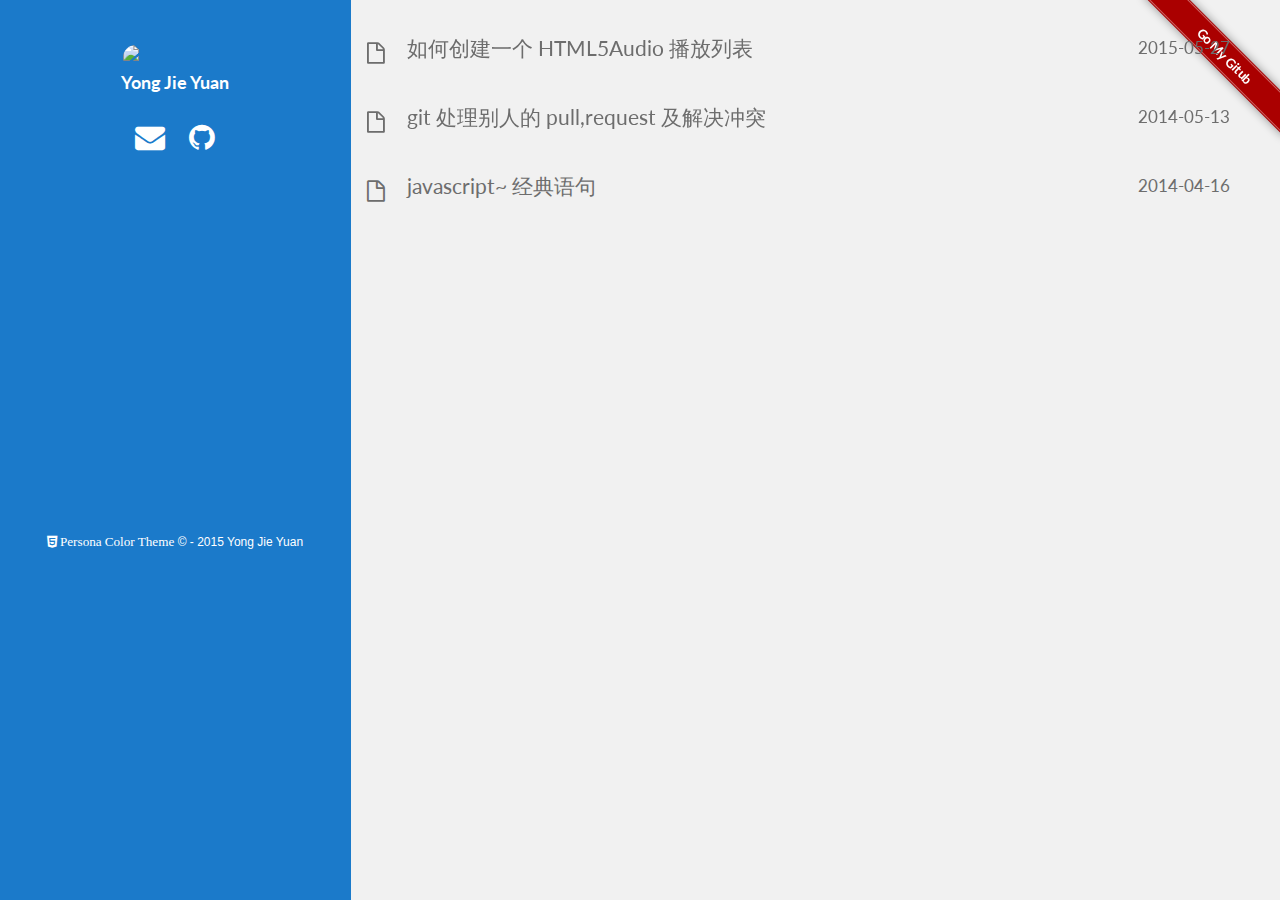
==== index.html @ be74bf7d "Site updated: 2015-05-27 18:05:53" ====
<!DOCTYPE HTML>
<html>
<head>
  <meta charset="utf-8">
  <meta name="mobile-web-app-capable" content="yes">

  <meta name="apple-mobile-web-app-capable" content="yes">
  <link rel="apple-touch-icon" href="https://avatars1.githubusercontent.com/u/5298951?s=460">
  <meta name="apple-mobile-web-app-status-bar-style" content="black-translucent">
  <link rel="apple-touch-startup-image" href="https://avatars1.githubusercontent.com/u/5298951?s=460">

  
  <title>shadylambda</title>
  <meta name="author" content="Yong Jie Yuan">
  
  
  <meta name="viewport" content="width=device-width, initial-scale=1, maximum-scale=1">

  
  <meta property="og:site_name" content="shadylambda"/>

  
    <meta property="og:image" content="undefined"/>
  

  <link href="/icon.ico" rel="icon">
  <link rel="alternate" href="/atom.xml" title="shadylambda" type="application/atom+xml">
  <link rel="stylesheet" href="/css/style.css" media="screen" type="text/css">
  <link rel="stylesheet" href="/css/forkit.css" media="screen" type="text/css">
  
    <link href="/css/animate.css" rel="stylesheet">
  
  
    <script src="/js/jquery-2.0.3.min.js"></script>
  
  <!--[if lt IE 9]><script src="//html5shiv.googlecode.com/svn/trunk/html5.js"></script><![endif]-->



</head>


<body>
<!--[if lt IE9]>
<script>
alert("Please Update Your IE \n请升级您的IE浏览器");
</script>
< ![endif]-->
  <header id="header" class="header header--fixed hide-from-print animated slideInDown"><div class="alignleft backtohome">
  <a href="/">
    <img id="icon-photo-small" class="personal-photo  animated rotateIn" src="https://avatars1.githubusercontent.com/u/5298951?s=460" alt="Yong Jie Yuan">
  </a>
  <h1 id="title-mini" class=""><a href="/">shadylambda</a></h1>
</div>
<a target="_blank" id="mini-toggle" class="more icon alignright"></a>
<nav id="main-nav" class="alignright animated slideInRight">

    
      <a target="_blank" class="icon email" href="mailto:ljkfgh2008@gmail.com"></a>
    
    
    
    
    
      <a target="_blank" class="icon github" href="http://github.com/ljkfgh2008"></a>
    
    
    
    
    
    
    
  <div class="clearfix"></div>
</nav>

</header>
  <aside id="sidebar" class="alignleft animated slideInLeft"><div class="personal-info">
  <figure>
    
    <div  class="backtohome">
      <a href="/">
        <img id="icon-photo-normal" class="personal-photo animated rotateIn" src="https://avatars1.githubusercontent.com/u/5298951?s=460" alt="Yong Jie Yuan">
      </a>
    </div>
    
    <figcaption>
      <h3 class=>Yong Jie Yuan</h3>
      <p></p>
    </figcaption>
  </figure>
  <section class="social">
    
      <a target="_blank" class="icon email depth" href="mailto:ljkfgh2008@gmail.com"></a>
    
    
    
    
    
      <a target="_blank" class="icon github depth" href="http://github.com/ljkfgh2008"></a>
    
    
    
    
    
    
    
  </section>
</div>
<div class="theme-info">
  <a target="_blank" href="https://github.com/heruoxin/hexo-persona-color" class="html5"> Persona Color Theme</a> 
  &copy; - 2015 Yong Jie Yuan
  
</div>
</aside>
  <div id="content" class="inner">
    <p id="header-fix"></p>
    <div id="main-col" class="alignright"><div id="wrapper">
  <div class="archive titlelist">
  <a class="forkit" data-text="Go My Gitub" data-text-detached="Drag down >" href="https://github.com/ljkfgh2008">
  </a>
    <article class="post">
      <div class="post-content animated fadeIn">
        <header>
            
              <div class="icon depth"><a href="/2015/05/27/如何创建一个HTML5Audio播放列表/"> </a></div>
              <h2 class="depth title" ><a class="animated" href="/2015/05/27/如何创建一个HTML5Audio播放列表/">如何创建一个HTML5Audio播放列表</a></h2>
            
            <time class="time title depth" datetime="2015-05-27T06:28:33.000Z">2015-05-27</time>
          </header>
      </div>
    </article>
  </div>

  <div class="archive titlelist">
  <a class="forkit" data-text="Go My Gitub" data-text-detached="Drag down >" href="https://github.com/ljkfgh2008">
  </a>
    <article class="post">
      <div class="post-content animated fadeIn">
        <header>
            
              <div class="icon depth"><a href="/2014/05/13/git处理别人的pullrequest及解决冲突/"> </a></div>
              <h2 class="depth title" ><a class="animated" href="/2014/05/13/git处理别人的pullrequest及解决冲突/">git处理别人的pull,request及解决冲突</a></h2>
            
            <time class="time title depth" datetime="2014-05-13T05:19:36.000Z">2014-05-13</time>
          </header>
      </div>
    </article>
  </div>

  <div class="archive titlelist">
  <a class="forkit" data-text="Go My Gitub" data-text-detached="Drag down >" href="https://github.com/ljkfgh2008">
  </a>
    <article class="post">
      <div class="post-content animated fadeIn">
        <header>
            
              <div class="icon depth"><a href="/2014/04/16/javascript~经典语句/"> </a></div>
              <h2 class="depth title" ><a class="animated" href="/2014/04/16/javascript~经典语句/">javascript~经典语句</a></h2>
            
            <time class="time title depth" datetime="2014-04-16T06:32:36.000Z">2014-04-16</time>
          </header>
      </div>
    </article>
  </div>




  <div class="animated fadeIn" idplus="如何创建一个HTML5Audio播放列表" style="display: none;">
    <div idplusp="如何创建一个HTML5Audio播放列表">
      <article class="post">
  
    <div class="gallery">
  <div class="photoset">
    
      <img s1c="">
    
  </div>
  <div class="control">
    <div class="prev"></div>
    <div class="next"></div>
  </div>
</div>
  
  <div class="post-content">
    <header>
      
        <div class="icon depth"></div>
        <time class="depth" datetime="2015-05-27T06:28:33.000Z"><a href="#">2015-05-27</a></time>
      
      
  
    <h1 class="depth title">如何创建一个HTML5Audio播放列表</h1>
  

    </header>
    <div class="entry depth">
      
        
      
    </div>
    <footer>
      
        
        
        
      
      <div class="clearfix"></div>
    </footer>
  </div>
</article>



      
    </div>
  </div>



  <div class="animated fadeIn" idplus="git处理别人的pull,request及解决冲突" style="display: none;">
    <div idplusp="git处理别人的pull,request及解决冲突">
      <article class="post">
  
    <div class="gallery">
  <div class="photoset">
    
      <img s1c="">
    
  </div>
  <div class="control">
    <div class="prev"></div>
    <div class="next"></div>
  </div>
</div>
  
  <div class="post-content">
    <header>
      
        <div class="icon depth"></div>
        <time class="depth" datetime="2014-05-13T05:19:36.000Z"><a href="#">2014-05-13</a></time>
      
      
  
    <h1 class="depth title">git处理别人的pull,request及解决冲突</h1>
  

    </header>
    <div class="entry depth">
      
        <h2 id="当项目比较庞大的时候_有人修改了你的代码_这样在github中就不能够自动merge了">当项目比较庞大的时候 有人修改了你的代码 这样在github中就不能够自动merge了</h2><h4 id="所以你要手动修改冲突_首先安装gitbash_gitclone你的项目(这是废话)_之后按着下面的命令输入">所以你要手动修改冲突 首先安装gitbash gitclone你的项目(这是废话) 之后按着下面的命令输入</h4><pre>git checkout -b 某人-master master</pre>

<pre>git pull https//github.com/某人的/某项目的.git master</pre>

<h4 id="命令行还是会提示冲突_解决冲突很简单">命令行还是会提示冲突 解决冲突很简单</h4><h4 id="在同步代码的过程中,git会自动检查冲突,并自动合并。最好是修改同一个文件,但这种情况不是每次发生。在这样情况下，git会进行非冲突合并，这时候在调用_git_pull_的时候，git会尝试进行非冲突合并">在同步代码的过程中,git会自动检查冲突,并自动合并。最好是修改同一个文件,但这种情况不是每次发生。在这样情况下，git会进行非冲突合并，这时候在调用 git pull 的时候，git会尝试进行非冲突合并</h4><h4 id="有冲突的时候git会把修改值跟svn一样的呈现">有冲突的时候git会把修改值跟svn一样的呈现</h4><pre><<<<<<< HEAD
It's not a project cool enough for you to enjoy the code but a mix of my thoughts in the year 2012~2013. I didn't know where the project leads to. Hope it will became useful after practice.
=======
It's not a project cool enough for you to enjoy the code but it's a mix of my thoughts in the year 2012~2013. I didn't know where the project leads to. Hope it will became useful after practice.
>>>>>>> 2b41083cf969979d8e4a1eedc987976af544d129</pre>

<h4 id="=======以上是HEAD_=======一下是修改的_这时候用户可选择保留远程或本地的修改或者都不要">=======以上是HEAD =======一下是修改的  这时候用户可选择保留远程或本地的修改或者都不要</h4><h4 id="把文件修改好后_把head_&gt;&gt;&gt;&lt;&lt;&lt;_这样的删掉就好了_冲突修改好就可以正常的提交">把文件修改好后 把head &gt;&gt;&gt;&lt;&lt;&lt; 这样的删掉就好了 冲突修改好就可以正常的提交</h4><pre>git commit -a 
git checkout master //切换到自己的分支
git merge 某人-master //把那个人的分支merge到你的主干上
git push origin master //push
</pre>
      
    </div>
    <footer>
      
        
        
        
      
      <div class="clearfix"></div>
    </footer>
  </div>
</article>



      
    </div>
  </div>



  <div class="animated fadeIn" idplus="javascript~经典语句" style="display: none;">
    <div idplusp="javascript~经典语句">
      <article class="post">
  
    <div class="gallery">
  <div class="photoset">
    
      <img s1c="">
    
  </div>
  <div class="control">
    <div class="prev"></div>
    <div class="next"></div>
  </div>
</div>
  
  <div class="post-content">
    <header>
      
        <div class="icon depth"></div>
        <time class="depth" datetime="2014-04-16T06:32:36.000Z"><a href="#">2014-04-16</a></time>
      
      
  
    <h1 class="depth title">javascript~经典语句</h1>
  

    </header>
    <div class="entry depth">
      
        <div class="article">
<p>1.取整同时转成数值型</p>
<pre>
    10.567890|0
    //结果：10
    10.567890^0
    //结果：10
    -2.23456789|0
    //结果：-2
    ~~-2.23456789|0
    //结果：-2
</pre>

<p>2.日期转数值</p>
<pre>
    var d = +new Date(); //1295698416792
</pre>
    <p>3. 类数组对象转数组</p>
<pre>
   var arr = [].slice.call(arguments)
</pre>
    <p>4. 漂亮的随机码</p>
<pre>
  Math.random().toString(16).substring(2); //14位
  Math.random().toString(36).substring(2); //11位
</pre>
<p>5. 合并数组</p>
<pre>
    var a = [1,2,3];
    var b = [4,5,6];
    Array.prototype.push.apply(a, b);
    uneval(a); //[1,2,3,4,5,6]
</pre>
<p>6. 用0补全位数</p>
<pre>
    function prefixInteger(num, length) {
        return (num / Math.pow(10, length)).toFixed(length).substr(2);
    }
</pre>
<p>7. 交换值</p>
<pre>a=[b,b=a][0];</pre>
<p>8. 将一个数组插入另一个数组的指定位置</p>
<pre>
    var a = [1,2,3,7,8,9];
    var b = [4,5,6];
    var insertIndex = 3;
    a.splice.apply(a, Array.concat(insertIndex, 0, b));
    // a: 1,2,3,4,5,6,7,8,9
</pre>
<p>9. 删除数组元素</p>
<pre>
    var a = [1,2,3,4,5];
    a.splice(3,1);
</pre>
<p>10. 快速取数组最大和最小值</p>
<pre>
    Math.max.apply(Math, [1,2,3]) //3
    Math.min.apply(Math, [1,2,3]) //1
</pre>
<p>11. 条件判断</p>
<pre>
    var a = b && 1;
    相当于
    if (b) {
         a = 1
    }
    var a = b || 1;
    相当于
    if (b) {
         a = b;
    } else {
          a = 1;
    }
</pre>
<p>判断IE</p>
<pre>
    var ie = /*@cc_on !@*/false;
</pre>
<p>12.Js 生成UUID</p>
<pre>
function guidGenerator() {
    var S4 = function() {
       return (((1+Math.random())*0x10000)|0).toString(16).substring(1);
    };
    return (S4()+S4()+"-"+S4()+"-"+S4()+"-"+S4()+"-"+S4()+S4()+S4());
}
document.write(guidGenerator());
</pre>	
</div>
      
    </div>
    <footer>
      
        
        
        
      
      <div class="clearfix"></div>
    </footer>
  </div>
</article>



      
    </div>
  </div>






  <script>
  $(".archive").click(function (e) {
      if ($("title").text() == "shadylambda" || $("title").text() == "Tag Cloud | shadylambda" ){
          if (e.target.href){
              $(".animated:contains(\'"+e.target.text+"\')").addClass("bounceOut");
              setTimeout(function(){
                  var pageTitle=e.target.text;
                  loadpage(pageTitle);
                  $(".animated:contains(\'"+e.target.text+"\')").removeClass("bounceOut");
                  history.pushState( pageTitle, $("title").text(), e.target.href);
              }, 500);
          }
      }
      return false;
  });
  </script>
  <script>
  $(".backtohome").click(function (e) {
      if ($("title").text() != "shadylambda"){
          //go back to home
          setTimeout(function(){
              loadpage();
              history.pushState( null, $("title").text(), "/");
          }, 150);
      } else {
          //go to tag cloud
          loadpage("#tag");
          history.pushState( "#tag", $("title").text(), "#tag");
      }
      return false;
  });
  </script>

  <script>
  function loadpage(pageTitle) {
      if (!pageTitle){
          //home
          $('#myCanvasContainer').css("display","none");
          $("title").text("shadylambda");
          $("[idplus]").css("display","none");
          $(".titlelist").css("display","");
      } else if (pageTitle.indexOf("#tag")>=0 ) {
          //tagcloud
          $('#myCanvasContainer').css("display","");
          $("[idplus]").css("display","none");
          $(".titlelist").css("display","none");
          $("title").text("Tag Cloud | shadylambda");
      } else {
          //pages
          $('#myCanvasContainer').css("display","none");
          $("title").text(pageTitle + " | shadylambda");
          var pageIDplus=pageTitle.replace(/\s+/g,"")
          $(".titlelist").css("display","none");
          $("[idplus=\'" + pageIDplus +"\']" ).css("display","");
          $("[idplusp=\'" + pageIDplus +"\']" ).replaceWith($("[idplus=\'" + pageIDplus +"\']").html().replace(/img\ s1c/g, "img src"));
      }
  };
  </script>
  <script>
  window.addEventListener('popstate', function(e) {
      if (location.href.indexOf("#comment") > 0){
          location.reload();
      }else {
          loadpage(e.state);
      }
      },false);
  </script>




<nav id="pagination" class="titlelist">
  
  
  <div class="clearfix"></div>
</nav>

</div></div>
    <div class="clearfix"></div>
  </div>

  <footer id="footer" class="inner"></footer>
  <script src="/js/headroom.min.and.gallery.js"></script>
<script src="/js/forkit.js"></script>
<script>
$("#mini-toggle").click(function () {
    $( "#main-nav" ).css("display","inline");
    setTimeout(function(){
        $( "#main-nav" ).removeClass("slideInRight").addClass("slideOutRight");
    }, 3000);
    setTimeout(function(){
        $( "#main-nav" ).css("display","");
        $( "#main-nav" ).removeClass("slideOutRight").addClass("slideInRight");
    }, 3555);
});
</script>

<script>
$("#header").headroom({
  "tolerance": 0,
  "offset": 200,
  "classes": {
    "initial": "",
    "pinned": "slideInDown",
    "unpinned": "slideOutUp"
  }
});
$("#header").headroom("destroy");
console.log("正在学习ing......")
</script>

<script>
$("a").click(function () {
    $( "#icon-photo-small"  ).removeClass( "rotateIn" ).addClass( "rotateOut" );
    $( "#icon-photo-normal" ).removeClass( "rotateIn" ).addClass( "rotateOut" );
    setTimeout(function(){
        $( "#icon-photo-small"  ).removeClass( "rotateOut" ).addClass( "rotateIn" );
        $( "#icon-photo-normal" ).removeClass( "rotateOut" ).addClass( "rotateIn" );
    }, 900);
});
</script>


<script type="text/javascript">
  var _gaq = _gaq || [];
  _gaq.push(['_setAccount', 'UA-46393541-1']);
  _gaq.push(['_trackPageview']);

  (function() {
    var ga = document.createElement('script'); ga.type = 'text/javascript'; ga.async = true;
    ga.src = ('https:' == document.location.protocol ? 'https://ssl' : 'http://www') + '.google-analytics.com/ga.js';
    var s = document.getElementsByTagName('script')[0]; s.parentNode.insertBefore(ga, s);
  })();
</script>


<!--[if lt IE 9]><script src="/js/excanvas.js"></script><![endif]-->
<script src="/js/jquery.tagcanvas.min.js"></script>
 <script type="text/javascript">
 $(document).ready(function() {
   if( ! $('#myCanvas').tagcanvas({
     textColour : '#6d6d6d',
     outlineThickness : 1,
     textHeight: 20,
     maxSpeed : 0.04,
     depth : 0.75
   })) {
     // TagCanvas failed to load
     $('#myCanvasContainer').hide();
   }
   // your other jQuery stuff here...
 });
 </script>


<script src="/js/pangu.js"></script>
<script>pangu.page_spacing();</script>



<script src="/js/jquery.imagesloaded.min.js"></script>


<link rel="stylesheet" href="/fancybox/jquery.fancybox.css" media="screen" type="text/css">
<script src="/fancybox/jquery.fancybox.pack.js"></script>
<script type="text/javascript">
(function($){
  $('.fancybox').fancybox();
})(jQuery);
</script>



</body>
</html>
---- css/style.css ----
@import url("//fonts.googleapis.com/css?family=Lato:400,400italic");
@font-face {
  font-family: 'FontAwesome';
  font-style: normal;
  font-weight: normal;
  src: url("font/fontawesome-webfont.eot?#iefix") format('embedded-opentype'), url("font/fontawesome-webfont.woff") format('woff'), url("font/fontawesome-webfont.ttf") format('truetype'), url("font/fontawesome-webfont.svg#FontAwesomeRegular") format('svg');
}
.depth {
  color: #6d6d6d;
}
* {
  margin: 0;
  padding: 0;
}
body {
  background: #f1f1f1;
  color: #6d6d6d;
  font-family: "Helvetica Neue", "Helvetica", Arial, sans-serif;
  font-size: 14px;
  text-shadow: 0 0 1px transparent;
}
@media screen and (max-width: 1260px) {
  body {
    margin: 0 30px;
  }
}
@media screen and (max-width: 600px) {
  body {
    font-size: 13px;
    margin: 0 10px;
  }
}
h1,
h2,
h3,
h4,
h5,
h6 {
  font-family: "Lato", Helvetica Neue, Helvetica, Arial, sans-serif;
}
h1 {
  font-size: 1.8em;
}
h2 {
  font-size: 1.5em;
}
h3 {
  font-size: 1.3em;
}
a {
  text-decoration: none;
  color: #1b7aca;
}
a:hover {
  text-decoration: underline;
}
.alignleft {
  float: left;
}
.alignright {
  float: right;
}
.clearfix {
  zoom: 1;
}
.clearfix:before,
.clearfix:after {
  content: "";
  display: table;
}
.clearfix:after {
  clear: both;
}
.inner {
  width: 1200px;
  margin: 0 auto;
}
@media screen and (max-width: 1260px) {
  .inner {
    width: 100%;
  }
}
#main-col {
  width: 900px;
  overflow: auto;
}
@media screen and (max-width: 1260px) {
  #main-col {
    max-width: 70%;
  }
}
@media screen and (max-width: 900px) {
  #main-col {
    max-width: 66.5%;
  }
}
@media screen and (max-width: 800px) {
  #main-col {
    max-width: 100%;
    margin-right: 0;
    float: none;
  }
}
@media screen and (max-width: 800px) {
  #wrapper {
    margin-right: 0;
  }
}
#wrapper #myCanvasContainer {
  margin-left: auto;
  margin-right: auto;
  width: 500px;
}
p {
  text-indent: 2em;
}
#header-fix {
  height: 25px;
}
@media screen and (max-width: 800px) {
  #header-fix {
    height: 75px;
  }
}
#header {
  width: 100%;
  position: fixed;
  left: 0px;
  z-index: 9999;
  background-color: #1b7aca;
  height: 66px;
}
@media screen and (min-width: 801px) {
  #header {
    display: none;
  }
}
#header a {
  color: #fff;
}
#header a:hover {
  color: #fff;
}
@media screen and (max-width: 450px) {
  #header .personal-info-mini,
  #header #title-mini {
    font-size: 2.3em;
  }
}
#header h1 {
  display: inline;
  position: relative;
  left: 20px;
  color: #6d6d6d;
  font-weight: normal;
  font-size: 2.5em;
  line-height: 1;
}
#header h2 {
  font-weight: normal;
  font-size: 0.9em;
  line-height: 1;
  margin-top: 10px;
}
#header .personal-photo {
  position: relative;
  left: 15px;
  top: 10px;
  -webkit-border-radius: 50px;
  border-radius: 50px;
  height: 50px;
  width: 50px;
}
#header #main-nav {
  font-family: "Lato", Helvetica Neue, Helvetica, Arial, sans-serif;
}
@media screen and (max-width: 501px) {
  #header #main-nav {
    display: none;
    top: 5px;
  }
}
#header #main-nav ul {
  list-style: none;
}
#header #main-nav ul li {
  float: left;
  margin-left: 30px;
}
#header #main-nav .icon {
  position: relative;
  background-color: #1b7aca;
  font: 1.1em FontAwesome;
  margin: 0 auto;
  padding: 10px;
  text-decoration: none;
  color: #fff;
}
@media screen and (min-width: 600px) {
  #header #main-nav .icon {
    font-size: 30px;
    top: 18px;
  }
}
@media screen and (max-width: 601px) {
  #header #main-nav .icon {
    font-size: 28px;
    top: 20px;
  }
}
#header #main-nav .icon:hover {
  color: #6d6d6d;
}
#header #main-nav .github:before {
  content: "\f09b";
}
#header #main-nav .googleplus:before {
  content: "\f0d4";
}
#header #main-nav .zhihu:before {
  content: "知";
}
#header #main-nav .facebook:before {
  content: "\f082";
}
#header #main-nav .twitter:before {
  content: "\f099";
}
#header #main-nav .email:before {
  content: "\f0e0";
}
#header #main-nav .weibo:before {
  content: "\f18a";
}
#header #main-nav .renren:before {
  content: "\f18b";
}
#header #main-nav .pinterest:before {
  content: "\f0d3";
}
#header #main-nav .linkedin:before {
  content: "\f0e1";
}
#header #main-nav .instagram:before {
  content: "\f16d";
}
.more {
  display: none;
  text-decoration: none;
  position: relative;
  font: 2.1em FontAwesome;
  margin: 0 auto;
  padding: 10px;
  top: 18px;
  text-decoration: none;
  color: #fff;
}
.more:before {
  content: "\f0c9";
}
.more:hover {
  color: #c0c0c0;
  text-decoration: none;
}
.more:link {
  color: #c0c0c0;
  text-decoration: none;
}
@media screen and (max-width: 501px) {
  .more {
    display: inline;
  }
}
article.page {
  padding-left: 20px;
}
@media screen and (max-width: 600px) {
  article.page {
    padding-left: 10px;
  }
}
article.page .icon {
  display: none;
}
article.post .icon:before {
  content: '\f016';
}
article.photo .icon:before {
  content: '\f030';
}
article.link .icon:before {
  content: '\f0c1';
}
article.link .title a:after {
  content: '\f08e';
  color: #999;
  font: 12px FontAwesome;
  padding-left: 10px;
  vertical-align: super;
}
article .time.title {
  position: relative;
  font-size: 1.2em;
  display: inline;
  top: 5px;
  float: right;
}
@media screen and (max-width: 450px) {
  article .time.title {
    font-size: 0.8em;
  }
}
article .post-content {
  padding: 10px 10px 10px 67px;
  margin-bottom: 50px;
  position: relative;
}
@media screen and (max-width: 600px) {
  article .post-content {
    padding-left: 10px;
  }
}
article .gallery {
  overflow: hidden;
  position: relative;
}
article .gallery:hover .control {
  opacity: 1;
  -ms-filter: none;
  filter: none;
}
article .gallery img {
  min-width: 100%;
  max-width: 100%;
  height: auto;
  position: absolute;
  top: 0;
  left: 0;
  opacity: 0;
  -ms-filter: "progid:DXImageTransform.Microsoft.Alpha(Opacity=0)";
  filter: alpha(opacity=0);
}
article .gallery .control {
  opacity: 0;
  -ms-filter: "progid:DXImageTransform.Microsoft.Alpha(Opacity=0)";
  filter: alpha(opacity=0);
  -webkit-transition: 0.3s;
  -moz-transition: 0.3s;
  -o-transition: 0.3s;
  -ms-transition: 0.3s;
  transition: 0.3s;
}
article .gallery .prev,
article .gallery .next {
  position: absolute;
  top: 0;
  width: 50%;
  height: 100%;
  cursor: pointer;
}
article .gallery .prev:before,
article .gallery .next:before {
  position: absolute;
  font: 24px/1 FontAwesome;
  text-align: center;
  width: 24px;
  text-shadow: 0 0 15px rgba(0,0,0,0.5);
  color: #fff;
  margin-top: -12px;
  top: 50%;
}
article .gallery .prev {
  left: 0;
}
article .gallery .prev:before {
  content: '\f053';
  left: 10px;
}
article .gallery .next {
  right: 0;
}
article .gallery .next:before {
  content: '\f054';
  right: 10px;
}
article header .icon {
  width: 22px;
  height: 22px;
  margin-right: 25px;
  position: absolute;
  top: 16px;
  left: 20px;
  color: #6d6d6d;
}
article header .icon:hover {
  color: #6d6d6d;
  text-decoration: none;
}
@media screen and (max-width: 600px) {
  article header .icon {
    display: none;
  }
}
article header .icon:before {
  position: absolute;
  font: 25px FontAwesome;
  top: 0;
  left: 0;
  width: 32px;
  text-align: center;
}
article header time {
  color: #999;
  font: 0.9em "Lato", Helvetica Neue, Helvetica, Arial, sans-serif;
  margin-bottom: 5px;
  display: block;
  line-height: 1;
}
article header .title {
  font-weight: normal;
  display: inline;
  color: #6d6d6d;
}
@media screen and (max-width: 450px) {
  article header .title {
    font-size: 1.35em;
  }
}
article header .title a {
  color: #6d6d6d;
}
article header .title a:hover {
  color: #1b7aca;
  text-decoration: none;
}
article .entry {
  line-height: 1.6;
  font-size: 1.3em;
}
article .entry p,
article .entry blockquote,
article .entry ul,
article .entry ol,
article .entry dl,
article .entry table,
article .entry iframe,
article .entry h3,
article .entry h4,
article .entry h5,
article .entry h6,
article .entry .video-container {
  margin-top: 15px;
}
article .entry blockquote {
  border-top: 1px solid #f1f1f1;
  border-bottom: 1px solid #f1f1f1;
  font-family: "Georgia", serif;
  padding: 0 20px 15px;
}
article .entry blockquote footer {
  border-top: none;
  font-size: 0.8em;
  line-height: 1;
  margin: 20px 0 0;
  padding-top: 0;
}
article .entry blockquote footer cite:before {
  content: '—';
  color: #ccc;
  padding: 0 0.5em;
}
article .entry code,
article .entry pre {
  font-family: Monaco, Menlo, Consolas, Courier New, monospace;
}
article .entry code {
  background: #f1f1f1;
  color: #666;
  padding: 0 5px;
  margin: 0 2px;
  font-size: 0.9em;
  border: 1px solid #f1f1f1;
  -webkit-border-radius: 3px;
  border-radius: 3px;
}
article .entry pre {
  background: #f1f1f1;
  border: 1px solid #f1f1f1;
  margin-top: 15px;
  overflow: auto;
  padding: 7px 15px;
  -webkit-border-radius: 2px;
  border-radius: 2px;
}
article .entry pre code {
  background: none;
  padding: 0;
  margin: 0;
  border: none;
  -webkit-border-radius: 0;
  border-radius: 0;
}
article .entry ul,
article .entry ol,
article .entry dl {
  margin-left: 20px;
}
article .entry ul ul,
article .entry ol ul,
article .entry dl ul,
article .entry ul ol,
article .entry ol ol,
article .entry dl ol,
article .entry ul dl,
article .entry ol dl,
article .entry dl dl {
  margin-top: 0;
}
article .entry h1,
article .entry h2 {
  font-weight: normal;
  border-bottom: 1px solid #f1f1f1;
  padding-bottom: 10px;
  margin-top: 20px;
}
article .entry h3,
article .entry h4,
article .entry h5,
article .entry h6 {
  font-weight: normal;
}
article .entry img,
article .entry video {
  max-width: 95%;
  height: auto;
  border: none;
}
article .entry iframe {
  border: none;
}
article .entry .caption {
  display: block;
  margin-top: 5px;
  color: #999;
  position: relative;
  font-size: 0.9em;
  padding-left: 25px;
}
article .entry .caption:before {
  content: '\f040';
  position: absolute;
  font: 1.3em FontAwesome;
  position: absolute;
  left: 0;
  top: 3px;
}
article .entry .video-container {
  position: relative;
  padding-bottom: 56.25%;
  padding-top: 30px;
  height: 0;
  overflow: hidden;
}
article .entry .video-container iframe,
article .entry .video-container object,
article .entry .video-container embed {
  position: absolute;
  top: 0;
  left: 0;
  width: 100%;
  height: 100%;
  margin-top: 0;
}
article .entry .pullquote {
  float: right;
  border: none;
  padding: 0;
  margin: 1em 0 0.5em 1.5em;
  text-align: left;
  width: 45%;
  font-size: 1.5em;
}
article .entry img {
  width: 100%;
}
article footer {
  margin-top: 15px;
  padding-top: 10px;
  border-top: 1px solid #f1f1f1;
  color: #999;
  font-size: 0.9em;
  line-height: 16px;
  position: relative;
  min-height: 16px;
}
article footer a {
  color: #999;
}
article footer a:hover {
  color: #1b7aca;
  text-decoration: none;
}
article footer a:before {
  font: 1.1em FontAwesome;
  padding-right: 10px;
  vertical-align: middle;
}
article footer a.more-link:before {
  content: '\f054';
}
article footer a.comment-link:before {
  content: '\f075';
}
article footer .categories,
article footer .tags {
  position: relative;
  padding-left: 25px;
  margin: 5px 0;
}
article footer .categories:before,
article footer .tags:before {
  position: absolute;
  font: 1.1em FontAwesome;
}
article footer .categories:before {
  content: '\f07b';
  top: 2px;
  left: 1px;
}
article footer .tags:before {
  content: '\f02b';
  top: 3px;
  left: 2px;
}
article footer .addthis {
  margin-top: 15px;
}
article footer .addthis iframe {
  margin-top: 0;
}
#comment {
  padding: 20px;
  background: #f1f1f1;
  -webkit-box-shadow: 1px 2px 3px #ececec;
  box-shadow: 1px 2px 3px #ececec;
  margin-bottom: 50px;
}
#comment .title {
  font-weight: normal;
  margin-bottom: 15px;
}
#pagination a {
  display: block;
  padding: 5px 10px;
  background: #1b7aca;
  color: #fff;
  font-family: "Lato", Helvetica Neue, Helvetica, Arial, sans-serif;
  text-shadow: 0 0 2px #6d6d6d;
  margin-bottom: 50px;
}
#pagination a:hover {
  background: #6d6d6d;
  color: #f1f1f1;
  text-decoration: none;
  text-shadow: none;
}
#pagination .prev:before {
  content: '\f053';
  padding-right: 10px;
  font-family: FontAwesome;
}
#pagination .next:after {
  content: '\f054';
  padding-left: 10px;
  font-family: FontAwesome;
}
.archive-title {
  color: #999;
  font-weight: normal;
  margin-bottom: 30px;
  text-shadow: 0 0 1px #fff;
}
.archive-title:before {
  font-family: FontAwesome;
  content: '\f073';
  padding-right: 15px;
}
.archive-title.tag:before {
  content: '\f02b';
}
.archive-title.category:before {
  content: '\f07b';
}
.archive {
  border-bottom: 1px solid #f1f1f1;
  margin-bottom: 20px;
}
@media screen and (max-width: 450px) {
  .archive {
    margin-bottom: 10px;
  }
}
.archive article {
  -webkit-box-shadow: none;
  box-shadow: none;
}
.archive article .post-content {
  margin-bottom: 0;
}
#sidebar {
  width: 300px;
  line-height: 1.8em;
  position: fixed;
  right: 70%;
  top: 0;
  z-index: 999;
  left: 0px;
  border-right: solid 1px #1b7aca;
  height: 100%;
  background-color: #1b7aca;
  background: #1b7aca;
  -webkit-box-shadow: 0px 0 0 0 #222;
  box-shadow: 0px 0 0 0 #222;
}
@media screen and (min-width: 1260px) {
  #sidebar {
    width: 350px;
  }
}
@media screen and (max-width: 800px) {
  #sidebar {
    display: none;
  }
}
#sidebar p {
  text-indent: 0;
  position: relative;
  top: 5px;
}
#sidebar .personal-info {
  color: #fff;
  position: relative;
  text-align: center;
  top: 5%;
  margin: 0 auto;
  max-width: 60%;
}
#sidebar .theme-info {
  color: #fff;
  position: relative;
  text-align: center;
  bottom: -49.3%;
  margin: 0 auto;
  max-width: 80%;
  font-size: 12px;
}
#sidebar .theme-info a {
  color: #fff;
}
#sidebar .personal-info figure {
  border-bottom: solid 1px #1b7aca;
}
#sidebar .social {
  text-indent: 0;
  border-top: solid 1px #1b7aca;
  text-align: center;
}
#sidebar .personal-photo {
  -webkit-border-radius: 150px;
  border-radius: 150px;
  height: 170px;
  width: 170px;
}
#sidebar .personal-name {
  font-size: 1.5em;
}
#sidebar .icon {
  text-indent: 0;
  position: relative;
  font: 1.1em FontAwesome;
  margin: 0 auto;
  padding: 10px;
  top: 25px;
  text-decoration: none;
  color: #fff;
  font-size: 30px;
}
#sidebar .icon:hover {
  color: #6d6d6d;
}
#sidebar .github:before {
  content: "\f09b";
}
#sidebar .googleplus:before {
  content: "\f0d4";
}
#sidebar .zhihu:before {
  content: "知";
}
#sidebar .facebook:before {
  content: "\f082";
}
#sidebar .twitter:before {
  content: "\f099";
}
#sidebar .email:before {
  content: "\f0e0";
}
#sidebar .weibo:before {
  content: "\f18a";
}
#sidebar .renren:before {
  content: "\f18b";
}
#sidebar .pinterest:before {
  content: "\f0d3";
}
#sidebar .linkedin:before {
  content: "\f0e1";
}
#sidebar .instagram:before {
  content: "\f16d";
}
.html5 {
  font: 1.1em FontAwesome;
}
.html5:before {
  content: "\f13b";
}
.html5 .widget {
  background: #fff;
  -webkit-box-shadow: 1px 2px 3px #ddd;
  box-shadow: 1px 2px 3px #ddd;
  margin-bottom: 30px;
  word-wrap: break-word;
}
.html5 .widget .title {
  padding: 15px 20px;
  font-size: 1em;
  border-bottom: 1px solid #f1f1f1;
  font-weight: normal;
}
.html5 .widget .entry {
  font-size: 0.9em;
  padding: 15px 20px;
}
.html5 .widget ul,
.html5 .widget ol,
.html5 .widget dl {
  list-style: none;
}
.html5 .widget ul ul,
.html5 .widget ol ul,
.html5 .widget dl ul,
.html5 .widget ul ol,
.html5 .widget ol ol,
.html5 .widget dl ol,
.html5 .widget ul dl,
.html5 .widget ol dl,
.html5 .widget dl dl {
  list-style: disc;
  margin-left: 20px;
}
.html5 .search {
  margin-bottom: 30px;
}
.html5 .search input {
  background: #fff;
  font-family: "Lato", Helvetica Neue, Helvetica, Arial, sans-serif;
  font-style: italic;
  font-size: 1em;
  padding: 10px 15px;
  border: 1px solid #f1f1f1;
  width: 100%;
  -webkit-box-sizing: border-box;
  -moz-box-sizing: border-box;
  box-sizing: border-box;
  color: #999;
}
.html5 .search input:focus {
  color: #6d6d6d;
}
.html5 .tag small {
  margin-left: 15px;
  color: #999;
}
.html5 .tag small:before {
  content: '(';
}
.html5 .tag small:after {
  content: ')';
}
.html5 .twitter li {
  border-bottom: 1px solid #f1f1f1;
  padding: 15px 20px;
  font-size: 0.9em;
}
.html5 .twitter li:last-of-type {
  border-bottom: none;
}
.html5 .twitter small {
  display: block;
  margin-top: 10px;
  color: #999;
  line-height: 1;
}
.html5 .tagcloud .entry {
  padding-right: 5px;
}
.html5 .tagcloud a {
  margin-right: 10px;
  display: inline-block;
}
#footer {
  color: #999;
}
\margin-bottom 50px {
  font: 0.9em/1.6 "Lato", Helvetica Neue, Helvetica, Arial, sans-serif;
  text-shadow: 0 0 1px #fff;
}
.entry .gist {
  background: #f1f1f1;
  border: 1px solid #f1f1f1;
  margin-top: 15px;
  padding: 5px;
  -webkit-border-radius: 2px;
  border-radius: 2px;
  text-shadow: 0 0 1px #fff;
  line-height: 1.6;
  overflow: auto;
  color: #666;
}
.entry .gist .gist-file {
  border: none;
  font-family: inherit;
  margin: 0;
  font-size: 0.9em;
}
.entry .gist .gist-file .gist-data {
  background: none;
  border-bottom: none;
}
.entry .gist .gist-file .gist-data pre {
  padding: 0 !important;
  font-family: Monaco, Menlo, Consolas, Courier New, monospace;
}
.entry .gist .gist-file .gist-data .line-numbers {
  background-color: #ececec;
}
.entry .gist .gist-file .gist-meta {
  background: none;
  color: #999;
  margin-top: 5px;
  padding: 0;
  text-shadow: 0 0 1px #fff;
  font-size: 100%;
}
.entry .gist .gist-file .gist-meta a {
  color: #1b7aca;
}
.entry .gist .gist-file .gist-meta a:visited {
  color: #1b7aca;
}
figure.highlight {
  background: #f1f1f1;
  border: 1px solid #f1f1f1;
  margin-top: 15px;
  padding: 7px 15px;
  -webkit-border-radius: 2px;
  border-radius: 2px;
  text-shadow: 0 0 1px #fff;
  line-height: 1.6;
  overflow: auto;
  position: relative;
  font-size: 0.9em;
}
figure.highlight figcaption {
  color: #999;
  margin-bottom: 5px;
  text-shadow: 0 0 1px #fff;
}
figure.highlight figcaption a {
  position: absolute;
  right: 15px;
}
figure.highlight pre {
  border: none;
  padding: 0;
  margin: 0;
}
figure.highlight table {
  margin-top: 0;
  border-spacing: 0;
}
figure.highlight .gutter {
  color: #999;
  padding-right: 15px;
  border-right: 1px solid #f1f1f1;
  text-align: right;
}
figure.highlight .code {
  padding-left: 15px;
  border-left: 1px solid #fff;
  color: #666;
}
pre .comment,
pre .template_comment,
pre .diff .header,
pre .doctype,
pre .pi,
pre .lisp .string,
pre .javadoc {
  color: #93a1a1;
  font-style: italic;
}
pre .keyword,
pre .winutils,
pre .method,
pre .addition,
pre .css .tag,
pre .request,
pre .status,
pre .nginx .title {
  color: #859900;
}
pre .number,
pre .command,
pre .string,
pre .tag .value,
pre .phpdoc,
pre .tex .formula,
pre .regexp,
pre .hexcolor {
  color: #2aa198;
}
pre .title,
pre .localvars,
pre .chunk,
pre .decorator,
pre .built_in,
pre .identifier,
pre .vhdl,
pre .literal,
pre .id {
  color: #268bd2;
}
pre .attribute,
pre .variable,
pre .lisp .body,
pre .smalltalk .number,
pre .constant,
pre .class .title,
pre .parent,
pre .haskell .type {
  color: #b58900;
}
pre .preprocessor,
pre .preprocessor .keyword,
pre .shebang,
pre .symbol,
pre .symbol .string,
pre .diff .change,
pre .special,
pre .attr_selector,
pre .important,
pre .subst,
pre .cdata,
pre .clojure .title {
  color: #cb4b16;
}
pre .deletion {
  color: #dc322f;
}
---- css/forkit.css ----
/* * {
	margin: 0px;
	padding: 0px;

	-webkit-box-sizing: border-box;
	   -moz-box-sizing: border-box;
	        box-sizing: border-box;
} */

.forkit {
	position: fixed;
	right: 0;
	top: 0;

	width: 200px;
	height: 150px;

	font-family: 'Lato', sans-serif;
	text-decoration: none;
}
	.forkit .tag {
		display: block;
		height: 30px;
		width: 200px;

		color: #fff;
		background: #aa0000;
		text-align: center;
		font-size: 13px;
		font-weight: bold;
		line-height: 30px;
		box-shadow: 0px 0px 10px rgba( 0, 0, 0, 0.4 );

		-webkit-transform-origin: 15px 0px;
		   -moz-transform-origin: 15px 0px;
		    -ms-transform-origin: 15px 0px;
		     -o-transform-origin: 15px 0px;
		        transform-origin: 15px 0px;
	}
	.forkit .tag:after {
		content: '';
		display: block;
		position: absolute;
		top: 0;
		left: 0;
		width: 196px;
		height: 26px;
		margin: 1px;
		border: 1px solid rgba( 255, 255, 255, 0.4 );
	}
	.forkit .string {
		display: block;
		height: 1px;
		width: 0px;
		position: absolute;

		background: rgba( 255, 255, 255, 0.7 );
		box-shadow: 0px 0px 10px rgba( 0, 0, 0, 0.4 );

		-webkit-transform-origin: 0px 0px;
		   -moz-transform-origin: 0px 0px;
		    -ms-transform-origin: 0px 0px;
		     -o-transform-origin: 0px 0px;
		        transform-origin: 0px 0px;
	}


.forkit-curtain {
	position: fixed;
	width: 100%;
	height: 100%;
	top: -100%;
}
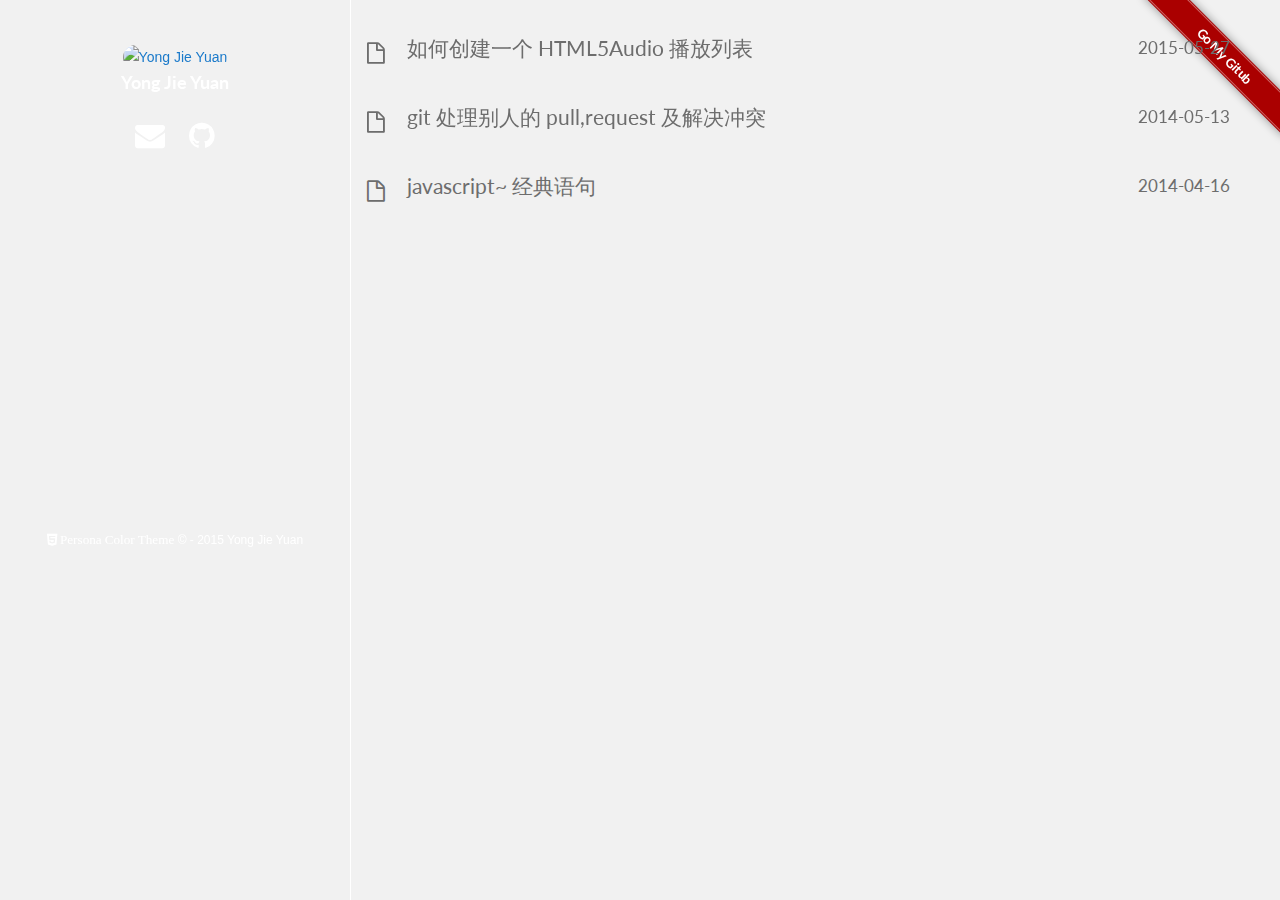
==== commit b39a8e91: "Update index.html" ====
--- a/index.html
+++ b/index.html
@@ -1,604 +1,604 @@
-<!DOCTYPE HTML>
-<html>
-<head>
-  <meta charset="utf-8">
-  <meta name="mobile-web-app-capable" content="yes">
-
-  <meta name="apple-mobile-web-app-capable" content="yes">
-  <link rel="apple-touch-icon" href="https://avatars1.githubusercontent.com/u/5298951?s=460">
-  <meta name="apple-mobile-web-app-status-bar-style" content="black-translucent">
-  <link rel="apple-touch-startup-image" href="https://avatars1.githubusercontent.com/u/5298951?s=460">
-
-  
-  <title>shadylambda</title>
-  <meta name="author" content="Yong Jie Yuan">
-  
-  
-  <meta name="viewport" content="width=device-width, initial-scale=1, maximum-scale=1">
-
-  
-  <meta property="og:site_name" content="shadylambda"/>
-
-  
-    <meta property="og:image" content="undefined"/>
-  
-
-  <link href="/icon.ico" rel="icon">
-  <link rel="alternate" href="/atom.xml" title="shadylambda" type="application/atom+xml">
-  <link rel="stylesheet" href="/css/style.css" media="screen" type="text/css">
-  <link rel="stylesheet" href="/css/forkit.css" media="screen" type="text/css">
-  
-    <link href="/css/animate.css" rel="stylesheet">
-  
-  
-    <script src="/js/jquery-2.0.3.min.js"></script>
-  
-  <!--[if lt IE 9]><script src="//html5shiv.googlecode.com/svn/trunk/html5.js"></script><![endif]-->
-
-
-
-</head>
-
-
-<body>
-<!--[if lt IE9]>
-<script>
-alert("Please Update Your IE \n请升级您的IE浏览器");
-</script>
-< ![endif]-->
-  <header id="header" class="header header--fixed hide-from-print animated slideInDown"><div class="alignleft backtohome">
-  <a href="/">
-    <img id="icon-photo-small" class="personal-photo  animated rotateIn" src="https://avatars1.githubusercontent.com/u/5298951?s=460" alt="Yong Jie Yuan">
-  </a>
-  <h1 id="title-mini" class=""><a href="/">shadylambda</a></h1>
-</div>
-<a target="_blank" id="mini-toggle" class="more icon alignright"></a>
-<nav id="main-nav" class="alignright animated slideInRight">
-
-    
-      <a target="_blank" class="icon email" href="mailto:ljkfgh2008@gmail.com"></a>
-    
-    
-    
-    
-    
-      <a target="_blank" class="icon github" href="http://github.com/ljkfgh2008"></a>
-    
-    
-    
-    
-    
-    
-    
-  <div class="clearfix"></div>
-</nav>
-
-</header>
-  <aside id="sidebar" class="alignleft animated slideInLeft"><div class="personal-info">
-  <figure>
-    
-    <div  class="backtohome">
-      <a href="/">
-        <img id="icon-photo-normal" class="personal-photo animated rotateIn" src="https://avatars1.githubusercontent.com/u/5298951?s=460" alt="Yong Jie Yuan">
-      </a>
-    </div>
-    
-    <figcaption>
-      <h3 class=>Yong Jie Yuan</h3>
-      <p></p>
-    </figcaption>
-  </figure>
-  <section class="social">
-    
-      <a target="_blank" class="icon email depth" href="mailto:ljkfgh2008@gmail.com"></a>
-    
-    
-    
-    
-    
-      <a target="_blank" class="icon github depth" href="http://github.com/ljkfgh2008"></a>
-    
-    
-    
-    
-    
-    
-    
-  </section>
-</div>
-<div class="theme-info">
-  <a target="_blank" href="https://github.com/heruoxin/hexo-persona-color" class="html5"> Persona Color Theme</a> 
-  &copy; - 2015 Yong Jie Yuan
-  
-</div>
-</aside>
-  <div id="content" class="inner">
-    <p id="header-fix"></p>
-    <div id="main-col" class="alignright"><div id="wrapper">
-  <div class="archive titlelist">
-  <a class="forkit" data-text="Go My Gitub" data-text-detached="Drag down >" href="https://github.com/ljkfgh2008">
-  </a>
-    <article class="post">
-      <div class="post-content animated fadeIn">
-        <header>
-            
-              <div class="icon depth"><a href="/2015/05/27/如何创建一个HTML5Audio播放列表/"> </a></div>
-              <h2 class="depth title" ><a class="animated" href="/2015/05/27/如何创建一个HTML5Audio播放列表/">如何创建一个HTML5Audio播放列表</a></h2>
-            
-            <time class="time title depth" datetime="2015-05-27T06:28:33.000Z">2015-05-27</time>
-          </header>
-      </div>
-    </article>
-  </div>
-
-  <div class="archive titlelist">
-  <a class="forkit" data-text="Go My Gitub" data-text-detached="Drag down >" href="https://github.com/ljkfgh2008">
-  </a>
-    <article class="post">
-      <div class="post-content animated fadeIn">
-        <header>
-            
-              <div class="icon depth"><a href="/2014/05/13/git处理别人的pullrequest及解决冲突/"> </a></div>
-              <h2 class="depth title" ><a class="animated" href="/2014/05/13/git处理别人的pullrequest及解决冲突/">git处理别人的pull,request及解决冲突</a></h2>
-            
-            <time class="time title depth" datetime="2014-05-13T05:19:36.000Z">2014-05-13</time>
-          </header>
-      </div>
-    </article>
-  </div>
-
-  <div class="archive titlelist">
-  <a class="forkit" data-text="Go My Gitub" data-text-detached="Drag down >" href="https://github.com/ljkfgh2008">
-  </a>
-    <article class="post">
-      <div class="post-content animated fadeIn">
-        <header>
-            
-              <div class="icon depth"><a href="/2014/04/16/javascript~经典语句/"> </a></div>
-              <h2 class="depth title" ><a class="animated" href="/2014/04/16/javascript~经典语句/">javascript~经典语句</a></h2>
-            
-            <time class="time title depth" datetime="2014-04-16T06:32:36.000Z">2014-04-16</time>
-          </header>
-      </div>
-    </article>
-  </div>
-
-
-
-
-  <div class="animated fadeIn" idplus="如何创建一个HTML5Audio播放列表" style="display: none;">
-    <div idplusp="如何创建一个HTML5Audio播放列表">
-      <article class="post">
-  
-    <div class="gallery">
-  <div class="photoset">
-    
-      <img s1c="">
-    
-  </div>
-  <div class="control">
-    <div class="prev"></div>
-    <div class="next"></div>
-  </div>
-</div>
-  
-  <div class="post-content">
-    <header>
-      
-        <div class="icon depth"></div>
-        <time class="depth" datetime="2015-05-27T06:28:33.000Z"><a href="#">2015-05-27</a></time>
-      
-      
-  
-    <h1 class="depth title">如何创建一个HTML5Audio播放列表</h1>
-  
-
-    </header>
-    <div class="entry depth">
-      
-        
-      
-    </div>
-    <footer>
-      
-        
-        
-        
-      
-      <div class="clearfix"></div>
-    </footer>
-  </div>
-</article>
-
-
-
-      
-    </div>
-  </div>
-
-
-
-  <div class="animated fadeIn" idplus="git处理别人的pull,request及解决冲突" style="display: none;">
-    <div idplusp="git处理别人的pull,request及解决冲突">
-      <article class="post">
-  
-    <div class="gallery">
-  <div class="photoset">
-    
-      <img s1c="">
-    
-  </div>
-  <div class="control">
-    <div class="prev"></div>
-    <div class="next"></div>
-  </div>
-</div>
-  
-  <div class="post-content">
-    <header>
-      
-        <div class="icon depth"></div>
-        <time class="depth" datetime="2014-05-13T05:19:36.000Z"><a href="#">2014-05-13</a></time>
-      
-      
-  
-    <h1 class="depth title">git处理别人的pull,request及解决冲突</h1>
-  
-
-    </header>
-    <div class="entry depth">
-      
-        <h2 id="当项目比较庞大的时候_有人修改了你的代码_这样在github中就不能够自动merge了">当项目比较庞大的时候 有人修改了你的代码 这样在github中就不能够自动merge了</h2><h4 id="所以你要手动修改冲突_首先安装gitbash_gitclone你的项目(这是废话)_之后按着下面的命令输入">所以你要手动修改冲突 首先安装gitbash gitclone你的项目(这是废话) 之后按着下面的命令输入</h4><pre>git checkout -b 某人-master master</pre>
-
-<pre>git pull https//github.com/某人的/某项目的.git master</pre>
-
-<h4 id="命令行还是会提示冲突_解决冲突很简单">命令行还是会提示冲突 解决冲突很简单</h4><h4 id="在同步代码的过程中,git会自动检查冲突,并自动合并。最好是修改同一个文件,但这种情况不是每次发生。在这样情况下，git会进行非冲突合并，这时候在调用_git_pull_的时候，git会尝试进行非冲突合并">在同步代码的过程中,git会自动检查冲突,并自动合并。最好是修改同一个文件,但这种情况不是每次发生。在这样情况下，git会进行非冲突合并，这时候在调用 git pull 的时候，git会尝试进行非冲突合并</h4><h4 id="有冲突的时候git会把修改值跟svn一样的呈现">有冲突的时候git会把修改值跟svn一样的呈现</h4><pre><<<<<<< HEAD
-It's not a project cool enough for you to enjoy the code but a mix of my thoughts in the year 2012~2013. I didn't know where the project leads to. Hope it will became useful after practice.
-=======
-It's not a project cool enough for you to enjoy the code but it's a mix of my thoughts in the year 2012~2013. I didn't know where the project leads to. Hope it will became useful after practice.
->>>>>>> 2b41083cf969979d8e4a1eedc987976af544d129</pre>
-
-<h4 id="=======以上是HEAD_=======一下是修改的_这时候用户可选择保留远程或本地的修改或者都不要">=======以上是HEAD =======一下是修改的  这时候用户可选择保留远程或本地的修改或者都不要</h4><h4 id="把文件修改好后_把head_&gt;&gt;&gt;&lt;&lt;&lt;_这样的删掉就好了_冲突修改好就可以正常的提交">把文件修改好后 把head &gt;&gt;&gt;&lt;&lt;&lt; 这样的删掉就好了 冲突修改好就可以正常的提交</h4><pre>git commit -a 
-git checkout master //切换到自己的分支
-git merge 某人-master //把那个人的分支merge到你的主干上
-git push origin master //push
-</pre>
-      
-    </div>
-    <footer>
-      
-        
-        
-        
-      
-      <div class="clearfix"></div>
-    </footer>
-  </div>
-</article>
-
-
-
-      
-    </div>
-  </div>
-
-
-
-  <div class="animated fadeIn" idplus="javascript~经典语句" style="display: none;">
-    <div idplusp="javascript~经典语句">
-      <article class="post">
-  
-    <div class="gallery">
-  <div class="photoset">
-    
-      <img s1c="">
-    
-  </div>
-  <div class="control">
-    <div class="prev"></div>
-    <div class="next"></div>
-  </div>
-</div>
-  
-  <div class="post-content">
-    <header>
-      
-        <div class="icon depth"></div>
-        <time class="depth" datetime="2014-04-16T06:32:36.000Z"><a href="#">2014-04-16</a></time>
-      
-      
-  
-    <h1 class="depth title">javascript~经典语句</h1>
-  
-
-    </header>
-    <div class="entry depth">
-      
-        <div class="article">
-<p>1.取整同时转成数值型</p>
-<pre>
-    10.567890|0
-    //结果：10
-    10.567890^0
-    //结果：10
-    -2.23456789|0
-    //结果：-2
-    ~~-2.23456789|0
-    //结果：-2
-</pre>
-
-<p>2.日期转数值</p>
-<pre>
-    var d = +new Date(); //1295698416792
-</pre>
-    <p>3. 类数组对象转数组</p>
-<pre>
-   var arr = [].slice.call(arguments)
-</pre>
-    <p>4. 漂亮的随机码</p>
-<pre>
-  Math.random().toString(16).substring(2); //14位
-  Math.random().toString(36).substring(2); //11位
-</pre>
-<p>5. 合并数组</p>
-<pre>
-    var a = [1,2,3];
-    var b = [4,5,6];
-    Array.prototype.push.apply(a, b);
-    uneval(a); //[1,2,3,4,5,6]
-</pre>
-<p>6. 用0补全位数</p>
-<pre>
-    function prefixInteger(num, length) {
-        return (num / Math.pow(10, length)).toFixed(length).substr(2);
-    }
-</pre>
-<p>7. 交换值</p>
-<pre>a=[b,b=a][0];</pre>
-<p>8. 将一个数组插入另一个数组的指定位置</p>
-<pre>
-    var a = [1,2,3,7,8,9];
-    var b = [4,5,6];
-    var insertIndex = 3;
-    a.splice.apply(a, Array.concat(insertIndex, 0, b));
-    // a: 1,2,3,4,5,6,7,8,9
-</pre>
-<p>9. 删除数组元素</p>
-<pre>
-    var a = [1,2,3,4,5];
-    a.splice(3,1);
-</pre>
-<p>10. 快速取数组最大和最小值</p>
-<pre>
-    Math.max.apply(Math, [1,2,3]) //3
-    Math.min.apply(Math, [1,2,3]) //1
-</pre>
-<p>11. 条件判断</p>
-<pre>
-    var a = b && 1;
-    相当于
-    if (b) {
-         a = 1
-    }
-    var a = b || 1;
-    相当于
-    if (b) {
-         a = b;
-    } else {
-          a = 1;
-    }
-</pre>
-<p>判断IE</p>
-<pre>
-    var ie = /*@cc_on !@*/false;
-</pre>
-<p>12.Js 生成UUID</p>
-<pre>
-function guidGenerator() {
-    var S4 = function() {
-       return (((1+Math.random())*0x10000)|0).toString(16).substring(1);
-    };
-    return (S4()+S4()+"-"+S4()+"-"+S4()+"-"+S4()+"-"+S4()+S4()+S4());
-}
-document.write(guidGenerator());
-</pre>	
-</div>
-      
-    </div>
-    <footer>
-      
-        
-        
-        
-      
-      <div class="clearfix"></div>
-    </footer>
-  </div>
-</article>
-
-
-
-      
-    </div>
-  </div>
-
-
-
-
-
-
-  <script>
-  $(".archive").click(function (e) {
-      if ($("title").text() == "shadylambda" || $("title").text() == "Tag Cloud | shadylambda" ){
-          if (e.target.href){
-              $(".animated:contains(\'"+e.target.text+"\')").addClass("bounceOut");
-              setTimeout(function(){
-                  var pageTitle=e.target.text;
-                  loadpage(pageTitle);
-                  $(".animated:contains(\'"+e.target.text+"\')").removeClass("bounceOut");
-                  history.pushState( pageTitle, $("title").text(), e.target.href);
-              }, 500);
-          }
-      }
-      return false;
-  });
-  </script>
-  <script>
-  $(".backtohome").click(function (e) {
-      if ($("title").text() != "shadylambda"){
-          //go back to home
-          setTimeout(function(){
-              loadpage();
-              history.pushState( null, $("title").text(), "/");
-          }, 150);
-      } else {
-          //go to tag cloud
-          loadpage("#tag");
-          history.pushState( "#tag", $("title").text(), "#tag");
-      }
-      return false;
-  });
-  </script>
-
-  <script>
-  function loadpage(pageTitle) {
-      if (!pageTitle){
-          //home
-          $('#myCanvasContainer').css("display","none");
-          $("title").text("shadylambda");
-          $("[idplus]").css("display","none");
-          $(".titlelist").css("display","");
-      } else if (pageTitle.indexOf("#tag")>=0 ) {
-          //tagcloud
-          $('#myCanvasContainer').css("display","");
-          $("[idplus]").css("display","none");
-          $(".titlelist").css("display","none");
-          $("title").text("Tag Cloud | shadylambda");
-      } else {
-          //pages
-          $('#myCanvasContainer').css("display","none");
-          $("title").text(pageTitle + " | shadylambda");
-          var pageIDplus=pageTitle.replace(/\s+/g,"")
-          $(".titlelist").css("display","none");
-          $("[idplus=\'" + pageIDplus +"\']" ).css("display","");
-          $("[idplusp=\'" + pageIDplus +"\']" ).replaceWith($("[idplus=\'" + pageIDplus +"\']").html().replace(/img\ s1c/g, "img src"));
-      }
-  };
-  </script>
-  <script>
-  window.addEventListener('popstate', function(e) {
-      if (location.href.indexOf("#comment") > 0){
-          location.reload();
-      }else {
-          loadpage(e.state);
-      }
-      },false);
-  </script>
-
-
-
-
-<nav id="pagination" class="titlelist">
-  
-  
-  <div class="clearfix"></div>
-</nav>
-
-</div></div>
-    <div class="clearfix"></div>
-  </div>
-
-  <footer id="footer" class="inner"></footer>
-  <script src="/js/headroom.min.and.gallery.js"></script>
-<script src="/js/forkit.js"></script>
-<script>
-$("#mini-toggle").click(function () {
-    $( "#main-nav" ).css("display","inline");
-    setTimeout(function(){
-        $( "#main-nav" ).removeClass("slideInRight").addClass("slideOutRight");
-    }, 3000);
-    setTimeout(function(){
-        $( "#main-nav" ).css("display","");
-        $( "#main-nav" ).removeClass("slideOutRight").addClass("slideInRight");
-    }, 3555);
-});
-</script>
-
-<script>
-$("#header").headroom({
-  "tolerance": 0,
-  "offset": 200,
-  "classes": {
-    "initial": "",
-    "pinned": "slideInDown",
-    "unpinned": "slideOutUp"
-  }
-});
-$("#header").headroom("destroy");
-console.log("正在学习ing......")
-</script>
-
-<script>
-$("a").click(function () {
-    $( "#icon-photo-small"  ).removeClass( "rotateIn" ).addClass( "rotateOut" );
-    $( "#icon-photo-normal" ).removeClass( "rotateIn" ).addClass( "rotateOut" );
-    setTimeout(function(){
-        $( "#icon-photo-small"  ).removeClass( "rotateOut" ).addClass( "rotateIn" );
-        $( "#icon-photo-normal" ).removeClass( "rotateOut" ).addClass( "rotateIn" );
-    }, 900);
-});
-</script>
-
-
-<script type="text/javascript">
-  var _gaq = _gaq || [];
-  _gaq.push(['_setAccount', 'UA-46393541-1']);
-  _gaq.push(['_trackPageview']);
-
-  (function() {
-    var ga = document.createElement('script'); ga.type = 'text/javascript'; ga.async = true;
-    ga.src = ('https:' == document.location.protocol ? 'https://ssl' : 'http://www') + '.google-analytics.com/ga.js';
-    var s = document.getElementsByTagName('script')[0]; s.parentNode.insertBefore(ga, s);
-  })();
-</script>
-
-
-<!--[if lt IE 9]><script src="/js/excanvas.js"></script><![endif]-->
-<script src="/js/jquery.tagcanvas.min.js"></script>
- <script type="text/javascript">
- $(document).ready(function() {
-   if( ! $('#myCanvas').tagcanvas({
-     textColour : '#6d6d6d',
-     outlineThickness : 1,
-     textHeight: 20,
-     maxSpeed : 0.04,
-     depth : 0.75
-   })) {
-     // TagCanvas failed to load
-     $('#myCanvasContainer').hide();
-   }
-   // your other jQuery stuff here...
- });
- </script>
-
-
-<script src="/js/pangu.js"></script>
-<script>pangu.page_spacing();</script>
-
-
-
-<script src="/js/jquery.imagesloaded.min.js"></script>
-
-
-<link rel="stylesheet" href="/fancybox/jquery.fancybox.css" media="screen" type="text/css">
-<script src="/fancybox/jquery.fancybox.pack.js"></script>
-<script type="text/javascript">
-(function($){
-  $('.fancybox').fancybox();
-})(jQuery);
-</script>
-
-
-
-</body>
-</html>
+<!DOCTYPE HTML>
+<html>
+<head>
+    <meta charset="utf-8">
+    <meta name="mobile-web-app-capable" content="yes">
+
+    <meta name="apple-mobile-web-app-capable" content="yes">
+    <link rel="apple-touch-icon" href="https://avatars1.githubusercontent.com/u/5298951?s=460">
+    <meta name="apple-mobile-web-app-status-bar-style" content="black-translucent">
+    <link rel="apple-touch-startup-image" href="https://avatars1.githubusercontent.com/u/5298951?s=460">
+
+
+    <title>shadylambda</title>
+    <meta name="author" content="Yong Jie Yuan">
+
+
+    <meta name="viewport" content="width=device-width, initial-scale=1, maximum-scale=1">
+
+
+    <meta property="og:site_name" content="shadylambda"/>
+
+
+    <meta property="og:image" content="undefined"/>
+
+
+    <link href="https://avatars1.githubusercontent.com/u/5298951?s=460" rel="icon">
+    <link rel="alternate" href="/atom.xml" title="shadylambda" type="application/atom+xml">
+    <link rel="stylesheet" href="/css/style.css" media="screen" type="text/css">
+    <link rel="stylesheet" href="/css/forkit.css" media="screen" type="text/css">
+
+    <link href="/css/animate.css" rel="stylesheet">
+
+
+    <script src="/js/jquery-2.0.3.min.js"></script>
+
+    <!--[if lt IE 9]><script src="//html5shiv.googlecode.com/svn/trunk/html5.js"></script><![endif]-->
+
+
+
+</head>
+
+
+<body>
+<!--[if lt IE9]>
+<script>
+alert("Please Update Your IE \n请升级您的IE浏览器");
+</script>
+< ![endif]-->
+<header id="header" class="header header--fixed hide-from-print animated slideInDown"><div class="alignleft backtohome">
+    <a href="/">
+        <img id="icon-photo-small" class="personal-photo  animated rotateIn" src="https://avatars1.githubusercontent.com/u/5298951?s=460" alt="Yong Jie Yuan">
+    </a>
+    <h1 id="title-mini" class=""><a href="/">shadylambda</a></h1>
+</div>
+    <a target="_blank" id="mini-toggle" class="more icon alignright"></a>
+    <nav id="main-nav" class="alignright animated slideInRight">
+
+
+        <a target="_blank" class="icon email" href="mailto:ljkfgh2008@gmail.com"></a>
+
+
+
+
+
+        <a target="_blank" class="icon github" href="http://github.com/ljkfgh2008"></a>
+
+
+
+
+
+
+
+        <div class="clearfix"></div>
+    </nav>
+
+</header>
+<aside id="sidebar" class="alignleft animated slideInLeft"><div class="personal-info">
+    <figure>
+
+        <div  class="backtohome">
+            <a href="/">
+                <img id="icon-photo-normal" class="personal-photo animated rotateIn" src="https://avatars1.githubusercontent.com/u/5298951?s=460" alt="Yong Jie Yuan">
+            </a>
+        </div>
+
+        <figcaption>
+            <h3 class=>Yong Jie Yuan</h3>
+            <p></p>
+        </figcaption>
+    </figure>
+    <section class="social">
+
+        <a target="_blank" class="icon email depth" href="mailto:ljkfgh2008@gmail.com"></a>
+
+
+
+
+
+        <a target="_blank" class="icon github depth" href="http://github.com/ljkfgh2008"></a>
+
+
+
+
+
+
+
+    </section>
+</div>
+    <div class="theme-info">
+        <a target="_blank" href="https://github.com/heruoxin/hexo-persona-color" class="html5"> Persona Color Theme</a>
+        &copy; - 2015 Yong Jie Yuan
+
+    </div>
+</aside>
+<div id="content" class="inner">
+<p id="header-fix"></p>
+<div id="main-col" class="alignright"><div id="wrapper">
+<div class="archive titlelist">
+    <a class="forkit" data-text="Go My Gitub" data-text-detached="Drag down >" href="https://github.com/ljkfgh2008">
+    </a>
+    <article class="post">
+        <div class="post-content animated fadeIn">
+            <header>
+
+                <div class="icon depth"><a href="/2015/05/27/如何创建一个HTML5Audio播放列表/"> </a></div>
+                <h2 class="depth title" ><a class="animated" href="/2015/05/27/如何创建一个HTML5Audio播放列表/">如何创建一个HTML5Audio播放列表</a></h2>
+
+                <time class="time title depth" datetime="2015-05-27T06:28:33.000Z">2015-05-27</time>
+            </header>
+        </div>
+    </article>
+</div>
+
+<div class="archive titlelist">
+    <a class="forkit" data-text="Go My Gitub" data-text-detached="Drag down >" href="https://github.com/ljkfgh2008">
+    </a>
+    <article class="post">
+        <div class="post-content animated fadeIn">
+            <header>
+
+                <div class="icon depth"><a href="/2014/05/13/git处理别人的pullrequest及解决冲突/"> </a></div>
+                <h2 class="depth title" ><a class="animated" href="/2014/05/13/git处理别人的pullrequest及解决冲突/">git处理别人的pull,request及解决冲突</a></h2>
+
+                <time class="time title depth" datetime="2014-05-13T05:19:36.000Z">2014-05-13</time>
+            </header>
+        </div>
+    </article>
+</div>
+
+<div class="archive titlelist">
+    <a class="forkit" data-text="Go My Gitub" data-text-detached="Drag down >" href="https://github.com/ljkfgh2008">
+    </a>
+    <article class="post">
+        <div class="post-content animated fadeIn">
+            <header>
+
+                <div class="icon depth"><a href="/2014/04/16/javascript~经典语句/"> </a></div>
+                <h2 class="depth title" ><a class="animated" href="/2014/04/16/javascript~经典语句/">javascript~经典语句</a></h2>
+
+                <time class="time title depth" datetime="2014-04-16T06:32:36.000Z">2014-04-16</time>
+            </header>
+        </div>
+    </article>
+</div>
+
+
+
+
+<div class="animated fadeIn" idplus="如何创建一个HTML5Audio播放列表" style="display: none;">
+    <div idplusp="如何创建一个HTML5Audio播放列表">
+        <article class="post">
+
+            <div class="gallery">
+                <div class="photoset">
+
+                    <img s1c="">
+
+                </div>
+                <div class="control">
+                    <div class="prev"></div>
+                    <div class="next"></div>
+                </div>
+            </div>
+
+            <div class="post-content">
+                <header>
+
+                    <div class="icon depth"></div>
+                    <time class="depth" datetime="2015-05-27T06:28:33.000Z"><a href="#">2015-05-27</a></time>
+
+
+
+                    <h1 class="depth title">如何创建一个HTML5Audio播放列表</h1>
+
+
+                </header>
+                <div class="entry depth">
+
+                    <h3 id="在以前_，如果你要在网页中添加音频，可不是那么简单的事情，但是现在有了HTML5与强劲性能的浏览器。_以前的网页已经一去不复返了。">在以前 ，如果你要在网页中添加音频，可不是那么简单的事情，但是现在有了HTML5与强劲性能的浏览器。 以前的网页已经一去不复返了。</h3><h3 id="你可能已经熟悉了HTML5_的_audio_标签">你可能已经熟悉了HTML5 的 audio 标签</h3>
+
+                </div>
+                <footer>
+
+
+
+
+
+                    <div class="clearfix"></div>
+                </footer>
+            </div>
+        </article>
+
+
+
+
+    </div>
+</div>
+
+
+
+<div class="animated fadeIn" idplus="git处理别人的pull,request及解决冲突" style="display: none;">
+    <div idplusp="git处理别人的pull,request及解决冲突">
+        <article class="post">
+
+            <div class="gallery">
+                <div class="photoset">
+
+                    <img s1c="">
+
+                </div>
+                <div class="control">
+                    <div class="prev"></div>
+                    <div class="next"></div>
+                </div>
+            </div>
+
+            <div class="post-content">
+                <header>
+
+                    <div class="icon depth"></div>
+                    <time class="depth" datetime="2014-05-13T05:19:36.000Z"><a href="#">2014-05-13</a></time>
+
+
+
+                    <h1 class="depth title">git处理别人的pull,request及解决冲突</h1>
+
+
+                </header>
+                <div class="entry depth">
+
+                    <h2 id="当项目比较庞大的时候_有人修改了你的代码_这样在github中就不能够自动merge了">当项目比较庞大的时候 有人修改了你的代码 这样在github中就不能够自动merge了</h2><h4 id="所以你要手动修改冲突_首先安装gitbash_gitclone你的项目(这是废话)_之后按着下面的命令输入">所以你要手动修改冲突 首先安装gitbash gitclone你的项目(这是废话) 之后按着下面的命令输入</h4><pre>git checkout -b 某人-master master</pre>
+
+                    <pre>git pull https//github.com/某人的/某项目的.git master</pre>
+
+                    <h4 id="命令行还是会提示冲突_解决冲突很简单">命令行还是会提示冲突 解决冲突很简单</h4><h4 id="在同步代码的过程中,git会自动检查冲突,并自动合并。最好是修改同一个文件,但这种情况不是每次发生。在这样情况下，git会进行非冲突合并，这时候在调用_git_pull_的时候，git会尝试进行非冲突合并">在同步代码的过程中,git会自动检查冲突,并自动合并。最好是修改同一个文件,但这种情况不是每次发生。在这样情况下，git会进行非冲突合并，这时候在调用 git pull 的时候，git会尝试进行非冲突合并</h4><h4 id="有冲突的时候git会把修改值跟svn一样的呈现">有冲突的时候git会把修改值跟svn一样的呈现</h4><pre><<<<<<< HEAD
+It's not a project cool enough for you to enjoy the code but a mix of my thoughts in the year 2012~2013. I didn't know where the project leads to. Hope it will became useful after practice.
+=======
+It's not a project cool enough for you to enjoy the code but it's a mix of my thoughts in the year 2012~2013. I didn't know where the project leads to. Hope it will became useful after practice.
+>>>>>>> 2b41083cf969979d8e4a1eedc987976af544d129</pre>
+
+                    <h4 id="=======以上是HEAD_=======一下是修改的_这时候用户可选择保留远程或本地的修改或者都不要">=======以上是HEAD =======一下是修改的  这时候用户可选择保留远程或本地的修改或者都不要</h4><h4 id="把文件修改好后_把head_&gt;&gt;&gt;&lt;&lt;&lt;_这样的删掉就好了_冲突修改好就可以正常的提交">把文件修改好后 把head &gt;&gt;&gt;&lt;&lt;&lt; 这样的删掉就好了 冲突修改好就可以正常的提交</h4><pre>git commit -a
+git checkout master //切换到自己的分支
+git merge 某人-master //把那个人的分支merge到你的主干上
+git push origin master //push
+</pre>
+
+                </div>
+                <footer>
+
+
+
+
+
+                    <div class="clearfix"></div>
+                </footer>
+            </div>
+        </article>
+
+
+
+
+    </div>
+</div>
+
+
+
+<div class="animated fadeIn" idplus="javascript~经典语句" style="display: none;">
+    <div idplusp="javascript~经典语句">
+        <article class="post">
+
+            <div class="gallery">
+                <div class="photoset">
+
+                    <img s1c="">
+
+                </div>
+                <div class="control">
+                    <div class="prev"></div>
+                    <div class="next"></div>
+                </div>
+            </div>
+
+            <div class="post-content">
+                <header>
+
+                    <div class="icon depth"></div>
+                    <time class="depth" datetime="2014-04-16T06:32:36.000Z"><a href="#">2014-04-16</a></time>
+
+
+
+                    <h1 class="depth title">javascript~经典语句</h1>
+
+
+                </header>
+                <div class="entry depth">
+
+                    <div class="article">
+                        <p>1.取整同时转成数值型</p>
+<pre>
+    10.567890|0
+    //结果：10
+    10.567890^0
+    //结果：10
+    -2.23456789|0
+    //结果：-2
+    ~~-2.23456789|0
+    //结果：-2
+</pre>
+
+                          <p>2.日期转数值</p>
+<pre>
+    var d = +new Date(); //1295698416792
+</pre>
+                        <p>3. 类数组对象转数组</p>
+<pre>
+   var arr = [].slice.call(arguments)
+</pre>
+                        <p>4. 漂亮的随机码</p>
+<pre>
+  Math.random().toString(16).substring(2); //14位
+  Math.random().toString(36).substring(2); //11位
+</pre>
+                        <p>5. 合并数组</p>
+<pre>
+    var a = [1,2,3];
+    var b = [4,5,6];
+    Array.prototype.push.apply(a, b);
+    uneval(a); //[1,2,3,4,5,6]
+</pre>
+                        <p>6. 用0补全位数</p>
+<pre>
+    function prefixInteger(num, length) {
+        return (num / Math.pow(10, length)).toFixed(length).substr(2);
+    }
+</pre>
+                        <p>7. 交换值</p>
+                        <pre>a=[b,b=a][0];</pre>
+                        <p>8. 将一个数组插入另一个数组的指定位置</p>
+<pre>
+    var a = [1,2,3,7,8,9];
+    var b = [4,5,6];
+    var insertIndex = 3;
+    a.splice.apply(a, Array.concat(insertIndex, 0, b));
+    // a: 1,2,3,4,5,6,7,8,9
+</pre>
+                        <p>9. 删除数组元素</p>
+<pre>
+    var a = [1,2,3,4,5];
+    a.splice(3,1);
+</pre>
+                        <p>10. 快速取数组最大和最小值</p>
+<pre>
+    Math.max.apply(Math, [1,2,3]) //3
+    Math.min.apply(Math, [1,2,3]) //1
+</pre>
+                        <p>11. 条件判断</p>
+<pre>
+    var a = b && 1;
+    相当于
+    if (b) {
+         a = 1
+    }
+    var a = b || 1;
+    相当于
+    if (b) {
+         a = b;
+    } else {
+          a = 1;
+    }
+</pre>
+                        <p>判断IE</p>
+<pre>
+    var ie = /*@cc_on !@*/false;
+</pre>
+                        <p>12.Js 生成UUID</p>
+<pre>
+function guidGenerator() {
+    var S4 = function() {
+       return (((1+Math.random())*0x10000)|0).toString(16).substring(1);
+    };
+    return (S4()+S4()+"-"+S4()+"-"+S4()+"-"+S4()+"-"+S4()+S4()+S4());
+}
+document.write(guidGenerator());
+</pre>
+                    </div>
+
+                </div>
+                <footer>
+
+
+
+
+
+                    <div class="clearfix"></div>
+                </footer>
+            </div>
+        </article>
+
+
+
+
+    </div>
+</div>
+
+
+
+
+
+
+<script>
+    $(".archive").click(function (e) {
+        if ($("title").text() == "shadylambda" || $("title").text() == "Tag Cloud | shadylambda" ){
+            if (e.target.href){
+                $(".animated:contains(\'"+e.target.text+"\')").addClass("bounceOut");
+                setTimeout(function(){
+                    var pageTitle=e.target.text;
+                    loadpage(pageTitle);
+                    $(".animated:contains(\'"+e.target.text+"\')").removeClass("bounceOut");
+                    history.pushState( pageTitle, $("title").text(), e.target.href);
+                }, 500);
+            }
+        }
+        return false;
+    });
+</script>
+<script>
+    $(".backtohome").click(function (e) {
+        if ($("title").text() != "shadylambda"){
+            //go back to home
+            setTimeout(function(){
+                loadpage();
+                history.pushState( null, $("title").text(), "/");
+            }, 150);
+        } else {
+            //go to tag cloud
+            loadpage("#tag");
+            history.pushState( "#tag", $("title").text(), "#tag");
+        }
+        return false;
+    });
+</script>
+
+<script>
+    function loadpage(pageTitle) {
+        if (!pageTitle){
+            //home
+            $('#myCanvasContainer').css("display","none");
+            $("title").text("shadylambda");
+            $("[idplus]").css("display","none");
+            $(".titlelist").css("display","");
+        } else if (pageTitle.indexOf("#tag")>=0 ) {
+            //tagcloud
+            $('#myCanvasContainer').css("display","");
+            $("[idplus]").css("display","none");
+            $(".titlelist").css("display","none");
+            $("title").text("Tag Cloud | shadylambda");
+        } else {
+            //pages
+            $('#myCanvasContainer').css("display","none");
+            $("title").text(pageTitle + " | shadylambda");
+            var pageIDplus=pageTitle.replace(/\s+/g,"")
+            $(".titlelist").css("display","none");
+            $("[idplus=\'" + pageIDplus +"\']" ).css("display","");
+            $("[idplusp=\'" + pageIDplus +"\']" ).replaceWith($("[idplus=\'" + pageIDplus +"\']").html().replace(/img\ s1c/g, "img src"));
+        }
+    };
+</script>
+<script>
+    window.addEventListener('popstate', function(e) {
+        if (location.href.indexOf("#comment") > 0){
+            location.reload();
+        }else {
+            loadpage(e.state);
+        }
+    },false);
+</script>
+
+
+
+
+<nav id="pagination" class="titlelist">
+
+
+    <div class="clearfix"></div>
+</nav>
+
+</div></div>
+<div class="clearfix"></div>
+</div>
+
+<footer id="footer" class="inner"></footer>
+<script src="/js/headroom.min.and.gallery.js"></script>
+<script src="/js/forkit.js"></script>
+<script>
+    $("#mini-toggle").click(function () {
+        $( "#main-nav" ).css("display","inline");
+        setTimeout(function(){
+            $( "#main-nav" ).removeClass("slideInRight").addClass("slideOutRight");
+        }, 3000);
+        setTimeout(function(){
+            $( "#main-nav" ).css("display","");
+            $( "#main-nav" ).removeClass("slideOutRight").addClass("slideInRight");
+        }, 3555);
+    });
+</script>
+
+<script>
+    $("#header").headroom({
+        "tolerance": 0,
+        "offset": 200,
+        "classes": {
+            "initial": "",
+            "pinned": "slideInDown",
+            "unpinned": "slideOutUp"
+        }
+    });
+    $("#header").headroom("destroy");
+    console.log("正在学习ing......")
+</script>
+
+<script>
+    $("a").click(function () {
+        $( "#icon-photo-small"  ).removeClass( "rotateIn" ).addClass( "rotateOut" );
+        $( "#icon-photo-normal" ).removeClass( "rotateIn" ).addClass( "rotateOut" );
+        setTimeout(function(){
+            $( "#icon-photo-small"  ).removeClass( "rotateOut" ).addClass( "rotateIn" );
+            $( "#icon-photo-normal" ).removeClass( "rotateOut" ).addClass( "rotateIn" );
+        }, 900);
+    });
+</script>
+
+
+<script type="text/javascript">
+    var _gaq = _gaq || [];
+    _gaq.push(['_setAccount', 'UA-46393541-1']);
+    _gaq.push(['_trackPageview']);
+
+    (function() {
+        var ga = document.createElement('script'); ga.type = 'text/javascript'; ga.async = true;
+        ga.src = ('https:' == document.location.protocol ? 'https://ssl' : 'http://www') + '.google-analytics.com/ga.js';
+        var s = document.getElementsByTagName('script')[0]; s.parentNode.insertBefore(ga, s);
+    })();
+</script>
+
+
+<!--[if lt IE 9]><script src="/js/excanvas.js"></script><![endif]-->
+<script src="/js/jquery.tagcanvas.min.js"></script>
+<script type="text/javascript">
+    $(document).ready(function() {
+        if( ! $('#myCanvas').tagcanvas({
+            textColour : '#6d6d6d',
+            outlineThickness : 1,
+            textHeight: 20,
+            maxSpeed : 0.04,
+            depth : 0.75
+        })) {
+            // TagCanvas failed to load
+            $('#myCanvasContainer').hide();
+        }
+        // your other jQuery stuff here...
+    });
+</script>
+
+
+<script src="/js/pangu.js"></script>
+<script>pangu.page_spacing();</script>
+
+
+
+<script src="/js/jquery.imagesloaded.min.js"></script>
+
+
+<link rel="stylesheet" href="/fancybox/jquery.fancybox.css" media="screen" type="text/css">
+<script src="/fancybox/jquery.fancybox.pack.js"></script>
+<script type="text/javascript">
+    (function($){
+        $('.fancybox').fancybox();
+    })(jQuery);
+</script>
+
+
+
+</body>
+</html>
--- a/css/style.css
+++ b/css/style.css
@@ -715,10 +715,10 @@
   top: 0;
   z-index: 999;
   left: 0px;
-  border-right: solid 1px #1b7aca;
+  border-right: solid 1px #fff;
   height: 100%;
   background-color: #1b7aca;
-  background: #1b7aca;
+  background: url("http://luuman.github.io/img/bg.jpg");
   -webkit-box-shadow: 0px 0 0 0 #222;
   box-shadow: 0px 0 0 0 #222;
 }
@@ -758,11 +758,9 @@
   color: #fff;
 }
 #sidebar .personal-info figure {
-  border-bottom: solid 1px #1b7aca;
 }
 #sidebar .social {
   text-indent: 0;
-  border-top: solid 1px #1b7aca;
   text-align: center;
 }
 #sidebar .personal-photo {
@@ -971,6 +969,7 @@
   text-shadow: 0 0 1px #fff;
   line-height: 1.6;
   overflow: auto;
+  max-height: 200px;
   position: relative;
   font-size: 0.9em;
 }
